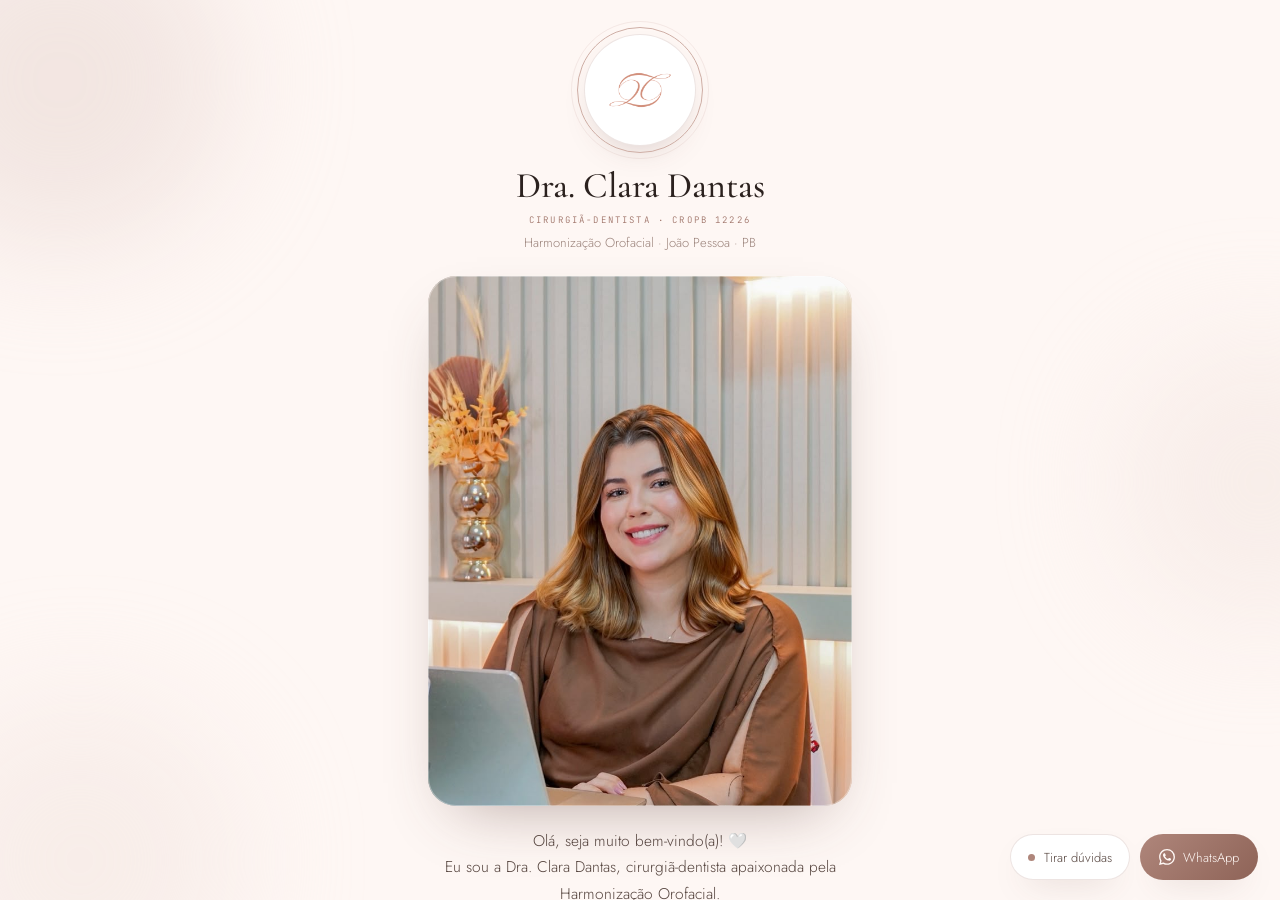
==== index.html @ d13dd270 "primeiro commit" ====
<!DOCTYPE html>
<html lang="pt-BR">
<head>
  <meta charset="UTF-8">
  <meta name="viewport" content="width=device-width, initial-scale=1.0, viewport-fit=cover">
  <title>Dra. Clara Dantas | Harmonização Orofacial</title>
  <meta name="description" content="Dra. Clara Dantas, cirurgiã-dentista especializada em Harmonização Orofacial. Análise facial completa, planejamento exclusivo e resultados naturais.">
  <meta name="theme-color" content="#FEF7F4">

  <meta property="og:type" content="profile">
  <meta property="og:title" content="Dra. Clara Dantas | Harmonização Orofacial">
  <meta property="og:description" content="Análise facial completa, planejamento exclusivo e resultados naturais e atemporais.">
  <meta property="og:image" content="assets/img/clara-hero.jpeg">

  <link rel="icon" href="assets/img/logo-simbolo.png">

  <link rel="preconnect" href="https://fonts.googleapis.com">
  <link rel="preconnect" href="https://fonts.gstatic.com" crossorigin>
  <link href="https://fonts.googleapis.com/css2?family=Cormorant+Garamond:ital,wght@0,300;0,400;0,500;0,600;1,400&family=Jost:wght@300;400;500&family=JetBrains+Mono:wght@400&display=swap" rel="stylesheet">

  <link rel="stylesheet" href="css/main.css">
  <link rel="stylesheet" href="css/home.css">
  <link rel="stylesheet" href="css/pages.css">
  <link rel="stylesheet" href="css/chat.css">
</head>
<body>

<!-- Brumas de fundo -->
<div id="amb"><i></i><i></i><i></i></div>


<!-- ════════════════════════════════════════
     HOME
════════════════════════════════════════ -->
<div class="pg" id="home">
  <div class="home-wrap">

    <!-- Marca -->
    <div class="hdr">
      <div class="avatar-shell">
        <div class="avatar-ring"></div>
        <div class="avatar-inner">
          <img src="assets/img/logo-simbolo.png" alt="Monograma Dra. Clara Dantas" fetchpriority="high">
        </div>
      </div>
      <h1 class="cname">Dra. Clara Dantas</h1>
      <div class="ctag"><span data-txt="profissao"></span> · <span data-txt="cro"></span></div>
      <div class="csub">Harmonização Orofacial · <span data-txt="cidade"></span></div>
    </div>

    <!-- Capa: foto -->
    <div class="hero-photo">
      <img src="assets/img/clara-hero.jpeg" alt="Dra. Clara Dantas, cirurgiã-dentista" fetchpriority="high">
    </div>

    <!-- Capa: texto abaixo da foto -->
    <div class="hero-text">
      <p class="hero-bio">
        Olá, seja muito bem-vindo(a)! 🤍<br>
        Eu sou a Dra. Clara Dantas, cirurgiã-dentista apaixonada pela Harmonização Orofacial.
      </p>
      <div class="badges">
        <span class="tag">Análise facial</span>
        <span class="tag">Naturalidade</span>
        <span class="tag">Planejamento exclusivo</span>
      </div>
    </div>

    <!-- Pilares -->
    <div class="pilares">
      <div class="pil"><div class="pil-v">Análise</div><div class="pil-l">completa antes de tudo</div></div>
      <div class="pil"><div class="pil-v">Natural</div><div class="pil-l">sua identidade preservada</div></div>
      <div class="pil"><div class="pil-v">Exclusivo</div><div class="pil-l">planejamento para você</div></div>
    </div>

    <!-- CTA principal -->
    <a class="cta-btn hero-cta" data-wa="Olá, Dra. Clara! Vim pelo link do perfil e gostaria de agendar uma avaliação de Harmonização Orofacial.">
      <span>
        Agendar avaliação
        <span class="cta-sub">WhatsApp · atendimento com hora marcada</span>
      </span>
      <span class="cta-arr">→</span>
    </a>

    <!-- Links -->
    <div class="links">
      <div class="lcard" onclick="go('page-sobre')">
        <div class="cico mono">I</div>
        <div class="ctxt"><div class="ct">Quem sou</div><div class="cs">Trajetória, formação e forma de trabalhar</div></div>
        <div class="carr">→</div>
      </div>
      <div class="lcard" onclick="go('page-procedimentos')">
        <div class="cico mono">II</div>
        <div class="ctxt"><div class="ct">Procedimentos</div><div class="cs">O que faço e como é o planejamento</div></div>
        <div class="carr">→</div>
      </div>
      <div class="lcard" onclick="go('page-resultados')">
        <div class="cico mono">III</div>
        <div class="ctxt"><div class="ct">Antes &amp; depois</div><div class="cs">Casos reais, publicados com autorização</div></div>
        <div class="carr">→</div>
      </div>
      <a class="lcard" data-href="instagram">
        <div class="cico">
          <svg viewBox="0 0 24 24" xmlns="http://www.w3.org/2000/svg"><path fill="#AF867B" d="M12 2.163c3.204 0 3.584.012 4.85.07 3.252.148 4.771 1.691 4.919 4.919.058 1.265.069 1.645.069 4.849 0 3.205-.012 3.584-.069 4.849-.149 3.225-1.664 4.771-4.919 4.919-1.266.058-1.644.07-4.85.07-3.204 0-3.584-.012-4.849-.07-3.26-.149-4.771-1.699-4.919-4.92-.058-1.265-.07-1.644-.07-4.849 0-3.204.013-3.583.07-4.849.149-3.227 1.664-4.771 4.919-4.919 1.266-.057 1.645-.069 4.849-.069zm0-2.163c-3.259 0-3.667.014-4.947.072-4.358.2-6.78 2.618-6.98 6.98-.059 1.281-.073 1.689-.073 4.948 0 3.259.014 3.668.072 4.948.2 4.358 2.618 6.78 6.98 6.98 1.281.058 1.689.072 4.948.072 3.259 0 3.668-.014 4.948-.072 4.354-.2 6.782-2.618 6.979-6.98.059-1.28.073-1.689.073-4.948 0-3.259-.014-3.667-.072-4.947-.196-4.354-2.617-6.78-6.979-6.98-1.281-.059-1.69-.073-4.949-.073zm0 5.838c-3.403 0-6.162 2.759-6.162 6.162s2.759 6.163 6.162 6.163 6.162-2.759 6.162-6.163c0-3.403-2.759-6.162-6.162-6.162zm0 10.162c-2.209 0-4-1.79-4-4 0-2.209 1.791-4 4-4s4 1.791 4 4c0 2.21-1.791 4-4 4zm6.406-11.845c-.796 0-1.441.645-1.441 1.44s.645 1.44 1.441 1.44c.795 0 1.439-.645 1.439-1.44s-.644-1.44-1.439-1.44z"/></svg>
        </div>
        <div class="ctxt"><div class="ct">Instagram</div><div class="cs" data-txt="instagram"></div></div>
        <div class="carr">→</div>
      </a>
      <div class="lcard" onclick="go('page-local')">
        <div class="cico mono">IV</div>
        <div class="ctxt"><div class="ct">Localização</div><div class="cs">Endereço, horários e como chegar</div></div>
        <div class="carr">→</div>
      </div>
      <div class="lcard" onclick="go('page-chat')">
        <div class="cico mono">V</div>
        <div class="ctxt"><div class="ct">Tire suas dúvidas</div><div class="cs">Assistente online · resposta imediata</div></div>
        <div class="carr">→</div>
      </div>
      <a class="lcard" data-href="email">
        <div class="cico mono">VI</div>
        <div class="ctxt"><div class="ct">E-mail</div><div class="cs" data-txt="email"></div></div>
        <div class="carr">→</div>
      </a>
    </div>

    <!-- Procedimentos -->
    <div class="dv"><div class="dl"></div><div class="dt">O que te trouxe aqui</div><div class="dl"></div></div>
    <div class="proc-chips" id="proc-chips"></div>

    <!-- Destaques -->
    <div class="dv"><div class="dl"></div><div class="dt">No consultório</div><div class="dl"></div></div>
    <div class="motiv-wrap">
      <div class="motiv-scroll">
        <div class="mcard" onclick="go('page-sobre')">
          <div class="mcard-media">
            <img src="assets/img/clara-espelho.jpeg" alt="Dra. Clara Dantas em atendimento" loading="lazy">
            <div class="mcard-overlay">
              <div class="mq-text">"A excelência está nos detalhes."</div>
              <div class="mq-tag">Quem sou</div>
            </div>
          </div>
          <div class="mcard-foot"><div class="mcard-label">Conheça a Dra. Clara</div><div class="mcard-brand">CD</div></div>
        </div>
        <div class="mcard" onclick="go('page-procedimentos')">
          <div class="mcard-media">
            <img src="assets/img/clara-atendimento.jpeg" alt="Consulta de análise facial" loading="lazy">
            <div class="mcard-overlay">
              <div class="mq-text">"Cada rosto pede um plano diferente."</div>
              <div class="mq-tag">Análise facial</div>
            </div>
          </div>
          <div class="mcard-foot"><div class="mcard-label">Procedimentos</div><div class="mcard-brand">CD</div></div>
        </div>
        <div class="mcard" onclick="go('page-resultados')">
          <div class="mcard-media">
            <img src="assets/img/caso-02.jpeg" alt="Antes e depois de preenchimento labial" loading="lazy">
            <div class="mcard-overlay">
              <div class="mq-text">"Resultados que preservam a sua identidade."</div>
              <div class="mq-tag">Antes &amp; depois</div>
            </div>
          </div>
          <div class="mcard-foot"><div class="mcard-label">Casos reais</div><div class="mcard-brand">CD</div></div>
        </div>
        <div class="mcard" onclick="go('page-chat')">
          <div class="mcard-media">
            <img src="assets/img/clara-sobre.jpeg" alt="Dra. Clara Dantas no consultório" loading="lazy">
            <div class="mcard-overlay">
              <div class="mq-text">"Ficou com dúvida? Pergunte agora."</div>
              <div class="mq-tag">Assistente online</div>
            </div>
          </div>
          <div class="mcard-foot"><div class="mcard-label">Tire suas dúvidas</div><div class="mcard-brand">CD</div></div>
        </div>
      </div>
    </div>

    <!-- Seletor de interesse -->
    <div class="dv"><div class="dl"></div><div class="dt">O que mais te incomoda hoje?</div><div class="dl"></div></div>
    <div>
      <div class="symp-grid">
        <button class="sc" onclick="sym(this,'labios')">💋 Lábios</button>
        <button class="sc" onclick="sym(this,'rugas')">✨ Linhas de expressão</button>
        <button class="sc" onclick="sym(this,'contorno')">💎 Contorno e papada</button>
        <button class="sc" onclick="sym(this,'pele')">🌸 Qualidade de pele</button>
        <button class="sc" onclick="sym(this,'olheiras')">👁️ Olheiras</button>
        <button class="sc" onclick="sym(this,'nariz')">👃 Perfil do nariz</button>
        <button class="sc" onclick="sym(this,'primeira')">🤍 Nunca fiz nada</button>
        <button class="sc" onclick="sym(this,'manutencao')">🔄 Quero manutenção</button>
      </div>
      <div class="sr" id="sr"></div>
    </div>

    <!-- Depoimentos -->
    <div class="dv"><div class="dl"></div><div class="dt">O que dizem as pacientes</div><div class="dl"></div></div>
    <div class="test-wrap"><div class="test-track" id="tt"></div></div>

    <!-- Rodapé -->
    <div class="foot">
      <img class="foot-logo" src="assets/img/logo-horizontal.png" alt="Dra. Clara Dantas · Harmonização Orofacial" loading="lazy">
      <div class="ft">
        <span data-txt="cidade"></span> · Atendimento com hora marcada<br>
        <a data-wa="Olá, Dra. Clara! Vim pelo link do perfil.">WhatsApp</a>
        &nbsp;·&nbsp;
        <a data-href="instagram" data-txt="instagram"></a>
      </div>
      <div class="fb">Dra. Clara Dantas · <span data-txt="cro"></span></div>
      <div class="fb-autor">Feito por Leonardo Feitosa</div>
    </div>

  </div>
</div>

<!-- Botões flutuantes -->
<div class="fabs" id="home-fabs">
  <button class="fab-ai" onclick="go('page-chat')"><i></i>Tirar dúvidas</button>
  <a class="fab-wa" data-wa="Olá, Dra. Clara! Vim pelo link do perfil e gostaria de agendar minha avaliação.">
    <svg viewBox="0 0 24 24" xmlns="http://www.w3.org/2000/svg"><path d="M17.472 14.382c-.297-.149-1.758-.867-2.03-.967-.273-.099-.471-.148-.67.15-.197.297-.767.966-.94 1.164-.173.199-.347.223-.644.075-.297-.15-1.255-.463-2.39-1.475-.883-.788-1.48-1.761-1.653-2.059-.173-.297-.018-.458.13-.606.134-.133.298-.347.446-.52.149-.174.198-.298.298-.497.099-.198.05-.371-.025-.52-.075-.149-.669-1.612-.916-2.207-.242-.579-.487-.5-.669-.51-.173-.008-.371-.01-.57-.01-.198 0-.52.074-.792.372-.272.297-1.04 1.016-1.04 2.479 0 1.462 1.065 2.875 1.213 3.074.149.198 2.096 3.2 5.077 4.487.709.306 1.262.489 1.694.625.712.227 1.36.195 1.871.118.571-.085 1.758-.719 2.006-1.413.248-.694.248-1.289.173-1.413-.074-.124-.272-.198-.57-.347m-5.421 7.403h-.004a9.87 9.87 0 01-5.031-1.378l-.361-.214-3.741.982.998-3.648-.235-.374a9.86 9.86 0 01-1.51-5.26c.001-5.45 4.436-9.884 9.888-9.884 2.64 0 5.122 1.03 6.988 2.898a9.825 9.825 0 012.893 6.994c-.003 5.45-4.437 9.884-9.885 9.884m8.413-18.297A11.815 11.815 0 0012.05 0C5.495 0 .16 5.335.157 11.892c0 2.096.547 4.142 1.588 5.945L.057 24l6.305-1.654a11.882 11.882 0 005.683 1.448h.005c6.554 0 11.89-5.335 11.893-11.893a11.821 11.821 0 00-3.48-8.413z"/></svg>
    WhatsApp
  </a>
</div>


<!-- ════════════════════════════════════════
     QUEM SOU
════════════════════════════════════════ -->
<div class="pg subpg" id="page-sobre">
  <div class="sp-head">
    <button class="back-btn" onclick="back()">←</button>
    <div class="sp-title">Quem sou</div>
  </div>
  <div class="sp-body">

    <div class="sobre-foto">
      <img src="assets/img/clara-sobre.jpeg" alt="Dra. Clara Dantas" loading="lazy">
    </div>

    <div class="eyebrow"><span data-txt="profissao"></span> · <span data-txt="cro"></span></div>
    <h2 class="sobre-lead">Olá, seja muito bem-vindo(a)! 🤍</h2>

    <p class="sobre-txt">
      Eu sou a Dra. Clara Dantas, <strong>cirurgiã-dentista apaixonada pela Harmonização Orofacial</strong>.
    </p>
    <p class="sobre-txt">
      Minha trajetória é construída com muito <strong>estudo, dedicação e atualização constante</strong>.
      Cada curso e paciente que passou por mim reforçou a certeza de que a excelência está nos detalhes.
      Por isso, busco oferecer tratamentos modernos, seguros e personalizados, respeitando a
      individualidade e a beleza natural de cada rosto.
    </p>

    <div class="sobre-quote">
      <p>Antes de qualquer tratamento, realizo uma análise completa para entender seus objetivos,
      suas características e criar um planejamento exclusivo para você.</p>
    </div>

    <p class="sobre-txt">
      Meu propósito é valorizar o que você já tem de mais bonito, <strong>preservando sua identidade</strong>
      e alcançando resultados naturais e atemporais.
    </p>
    <p class="sobre-txt">
      Será um prazer fazer parte da sua jornada de autoestima e autocuidado.
    </p>

    <div class="exp-badges">
      <span class="tag">Formação continuada</span>
      <span class="tag">Análise facial individualizada</span>
      <span class="tag">Resultados naturais</span>
      <span class="tag">Atendimento humanizado</span>
    </div>

    <div class="sobre-block">
      <div class="sobre-label">Como eu trabalho</div>
      <div class="sobre-txt">
        Todo atendimento começa pela <strong>análise facial completa</strong>: escuto o que te incomoda,
        avalio proporções, anatomia e qualidade de pele, e só então monto o planejamento.
        Você entende cada etapa antes de decidir — e se algo não for indicado para o seu caso,
        eu vou te dizer isso com clareza.
      </div>
    </div>

    <a class="cta-btn" data-wa="Olá, Dra. Clara! Li seu perfil e gostaria de agendar uma análise facial.">
      <span>Quero uma análise facial</span>
      <span class="cta-arr">→</span>
    </a>
  </div>
</div>


<!-- ════════════════════════════════════════
     PROCEDIMENTOS
════════════════════════════════════════ -->
<div class="pg subpg" id="page-procedimentos">
  <div class="sp-head">
    <button class="back-btn" onclick="back()">←</button>
    <div class="sp-title">Procedimentos</div>
  </div>
  <div class="sp-body">

    <p class="cat-desc">
      Cada plano é definido <strong>depois da análise facial</strong>. Os valores são passados
      individualmente no WhatsApp, de acordo com o seu planejamento.
    </p>

    <div class="cat-tabs">
      <button class="ctab on" onclick="ctab(this,'proc-expressao')">✨ Toxina botulínica</button>
      <button class="ctab" onclick="ctab(this,'proc-volume')">💎 Contorno &amp; volume</button>
      <button class="ctab" onclick="ctab(this,'proc-pele')">🌸 Qualidade de pele</button>
    </div>

    <!-- Preenchidos por data/procedimentos.js -->
    <div class="cat-pane on" id="proc-expressao"></div>
    <div class="cat-pane" id="proc-volume"></div>
    <div class="cat-pane" id="proc-pele"></div>

    <div class="info-note">
      Nenhum procedimento é realizado sem avaliação prévia. Os resultados variam de pessoa
      para pessoa e dependem da anatomia, do organismo e dos cuidados no pós.
    </div>

    <a class="cta-btn" data-wa="Olá, Dra. Clara! Vi os procedimentos no seu perfil e gostaria de agendar uma avaliação.">
      <span>Agendar minha avaliação</span>
      <span class="cta-arr">→</span>
    </a>
  </div>
</div>


<!-- ════════════════════════════════════════
     ANTES & DEPOIS
════════════════════════════════════════ -->
<div class="pg subpg" id="page-resultados">
  <div class="sp-head">
    <button class="back-btn" onclick="back()">←</button>
    <div class="sp-title">Antes &amp; depois</div>
  </div>
  <div class="sp-body">

    <p class="cat-desc">Casos reais, publicados com <strong>autorização das pacientes</strong>.</p>

    <div class="caso">
      <div class="caso-meta">
        <div class="caso-proc">Contorno mandibular</div>
        <div class="caso-num">Caso 01</div>
      </div>
      <div class="caso-media">
        <img src="assets/img/caso-01.jpeg" alt="Antes e depois de contorno mandibular" loading="lazy">
      </div>
      <div class="caso-obs">Definição do ângulo da mandíbula e do terço inferior da face, preservando os traços da paciente.</div>
    </div>

    <div class="caso">
      <div class="caso-meta">
        <div class="caso-proc">Preenchimento labial</div>
        <div class="caso-num">Caso 02</div>
      </div>
      <div class="caso-media">
        <img src="assets/img/caso-02.jpeg" alt="Antes e depois de preenchimento labial" loading="lazy">
      </div>
      <div class="caso-obs">Contorno, hidratação e volume proporcional — lábios valorizados sem perder a naturalidade.</div>
    </div>

    <div class="aviso">
      Resultados variam de pessoa para pessoa.<br>
      Imagens publicadas mediante autorização expressa das pacientes.
    </div>

    <a class="cta-btn" data-wa="Olá, Dra. Clara! Vi os casos de antes e depois e gostaria de agendar uma avaliação.">
      <span>Quero avaliar o meu caso</span>
      <span class="cta-arr">→</span>
    </a>
  </div>
</div>


<!-- ════════════════════════════════════════
     LOCALIZAÇÃO
════════════════════════════════════════ -->
<div class="pg subpg" id="page-local">
  <div class="sp-head">
    <button class="back-btn" onclick="back()">←</button>
    <div class="sp-title">Localização</div>
  </div>
  <div class="sp-body">

    <div class="map-box" id="map-box"></div>

    <div class="local-row">
      <div class="eyebrow">Consultório</div>
      <div class="local-val">
        <span data-txt="endereco.linha1"></span><br>
        <span data-txt="endereco.linha2"></span>
      </div>
    </div>

    <div class="local-row">
      <div class="eyebrow">Horários</div>
      <div class="local-val" id="horarios"></div>
    </div>

    <a class="cta-ghost" id="btn-rota" target="_blank" rel="noopener">Abrir no Google Maps</a>

    <a class="cta-btn" data-wa="Olá, Dra. Clara! Gostaria de confirmar um horário para a minha avaliação.">
      <span>Confirmar horário no WhatsApp</span>
      <span class="cta-arr">→</span>
    </a>
  </div>
</div>


<!-- ════════════════════════════════════════
     CHAT — Evo
════════════════════════════════════════ -->
<div class="pg subpg" id="page-chat">
  <div class="sp-head">
    <button class="back-btn" onclick="back()">←</button>
    <div class="sp-title"><span class="ai-dot"></span>Evo</div>
  </div>
  <div class="handoff-bar">
    <div class="handoff-txt">Prefere falar direto com a Dra. Clara?</div>
    <a class="handoff-btn" data-wa="Olá, Dra. Clara! Vim pelo link do perfil e tenho uma dúvida.">💬 WhatsApp</a>
  </div>
  <div class="chat-area" id="chat-area"></div>
  <div class="chat-bottom">
    <a class="cta-btn" data-wa="Olá, Dra. Clara! Gostaria de agendar minha avaliação de Harmonização Orofacial.">
      <span>Falar direto com a Dra. Clara</span>
      <span class="cta-arr">→</span>
    </a>
  </div>
</div>


<!-- ════════════════════════════════════════
     SCRIPTS — ordem de dependência
════════════════════════════════════════ -->
<script src="data/site.js"></script>
<script src="data/procedimentos.js"></script>
<script src="data/testimonials.js"></script>
<script src="chatbot/config.js"></script>
<script src="chatbot/flows.js"></script>
<script src="chatbot/engine.js"></script>
<script src="js/app.js"></script>

</body>
</html>
---- css/main.css ----
/* ═══════════════════════════════════════════
   DESIGN SYSTEM — Dra. Clara Dantas
   Tokens, reset, sistema de páginas e
   componentes compartilhados.
═══════════════════════════════════════════ */

:root {
  /* Paleta oficial (rosé / nude) */
  --rose-900:#5F3F37;
  --rose-800:#744E44;
  --rose-700:#8E6357;
  --rose-600:#9E7368;
  --rose-500:#AF867B;   /* primária */
  --rose-400:#C09B91;
  --rose-300:#CEAEA5;
  --rose-200:#E8D5D0;
  --rose-100:#F3E4DF;
  --rose-050:#FEF7F4;   /* fundo */

  /* Tipografia / superfícies */
  --ink:#2B211E;
  --ink-2:#55443E;
  --dim:#9B837B;
  --card:#FFFFFF;
  --card-2:#FDF3EF;
  --line:rgba(175,134,123,.22);
  --line-soft:rgba(175,134,123,.13);

  --shadow-sm:0 2px 10px -4px rgba(94,63,55,.18);
  --shadow-md:0 14px 34px -18px rgba(94,63,55,.34);
  --shadow-lg:0 26px 60px -28px rgba(94,63,55,.45);

  --r-sm:12px; --r-md:16px; --r-lg:22px; --r-xl:28px;
  --safe-t:env(safe-area-inset-top,0px);
  --safe-b:env(safe-area-inset-bottom,0px);

  --ff-display:'Cormorant Garamond',Georgia,serif;
  --ff-sans:'Jost',system-ui,-apple-system,sans-serif;
  --ff-mono:'JetBrains Mono',ui-monospace,monospace;
}

*{margin:0;padding:0;box-sizing:border-box;-webkit-tap-highlight-color:transparent}
html,body{height:100%;overflow:hidden;background:var(--rose-050)}
body{
  font-family:var(--ff-sans);font-weight:300;color:var(--ink);
  overscroll-behavior:none;-webkit-font-smoothing:antialiased;
}
img{display:block;max-width:100%}
button{font:inherit;color:inherit;background:none;border:none;cursor:pointer}
a{color:var(--rose-700);text-decoration:none}
::selection{background:var(--rose-200);color:var(--rose-900)}

/* ── Ambiente: brumas suaves no fundo (substitui o canvas) ── */
#amb{position:fixed;inset:0;z-index:0;pointer-events:none;overflow:hidden}
#amb i{position:absolute;display:block;border-radius:50%;filter:blur(60px);opacity:.5}
#amb i:nth-child(1){width:340px;height:340px;top:-90px;left:-110px;background:var(--rose-200);animation:drift 22s ease-in-out infinite}
#amb i:nth-child(2){width:280px;height:280px;top:38%;right:-120px;background:var(--rose-100);animation:drift 28s ease-in-out infinite reverse}
#amb i:nth-child(3){width:320px;height:320px;bottom:-120px;left:-80px;background:var(--rose-100);animation:drift 26s ease-in-out infinite}

/* ══════════════════════════════
   SISTEMA DE PÁGINAS (SPA)
══════════════════════════════ */
.pg{
  position:fixed;inset:0;z-index:10;overflow-y:auto;overflow-x:hidden;
  -webkit-overflow-scrolling:touch;overscroll-behavior-y:contain;
  background:var(--rose-050);
  transition:transform .4s cubic-bezier(.4,0,.2,1),opacity .4s;will-change:transform;
}
#home{z-index:5;transform:none;background:transparent}
#home.behind{transform:scale(.94) translateX(-4%);opacity:.4;pointer-events:none}
.subpg{transform:translateX(100%);z-index:20}
.subpg.active{transform:translateX(0)}

/* ══════════════════════════════
   COMPONENTES COMPARTILHADOS
══════════════════════════════ */

/* Rótulo micro (eyebrow) */
.eyebrow{
  font-family:var(--ff-mono);font-size:9px;font-weight:400;
  letter-spacing:.26em;text-transform:uppercase;color:var(--rose-600);
}

/* Divisor com título central */
.dv{display:flex;align-items:center;gap:12px;padding:34px 0 16px}
.dl{height:1px;flex:1;background:var(--line)}
.dt{
  font-family:var(--ff-mono);font-size:9px;letter-spacing:.26em;
  text-transform:uppercase;color:var(--rose-600);white-space:nowrap;
}

/* Selos / tags */
.tag{
  border:1px solid var(--line);border-radius:999px;padding:7px 14px;
  font-size:11.5px;letter-spacing:.06em;color:var(--rose-800);background:rgba(255,255,255,.55);
}

/* Botão principal */
.cta-btn{
  display:flex;align-items:center;justify-content:space-between;gap:14px;
  width:100%;padding:17px 22px;border-radius:var(--r-lg);
  background:linear-gradient(135deg,var(--rose-500),var(--rose-700));
  color:#FFF8F5;font-size:15.5px;font-weight:400;letter-spacing:.01em;
  box-shadow:var(--shadow-md);transition:transform .2s,box-shadow .2s;
}
.cta-btn:active{transform:scale(.985)}
.cta-btn .cta-sub{display:block;font-size:12px;color:rgba(255,244,240,.72);margin-top:3px}
.cta-btn .cta-arr{font-size:17px;color:#FFF1EC;flex-shrink:0}

/* Botão secundário */
.cta-ghost{
  display:flex;align-items:center;justify-content:center;
  width:100%;padding:15px 22px;border-radius:var(--r-lg);
  border:1px solid var(--rose-300);color:var(--rose-800);
  font-size:14.5px;background:rgba(255,255,255,.6);transition:border-color .2s,background .2s;
}
.cta-ghost:active{background:var(--rose-100)}

/* Ripple */
.ripple{position:absolute;border-radius:50%;background:rgba(175,134,123,.20);transform:scale(0);animation:rip .5s ease-out;pointer-events:none}

/* ── Animações ── */
@keyframes fadeU{from{opacity:0;transform:translateY(14px)}to{opacity:1;transform:none}}
@keyframes fadeD{from{opacity:0;transform:translateY(-14px)}to{opacity:1;transform:none}}
@keyframes rip{to{transform:scale(4);opacity:0}}
@keyframes slide{from{transform:translateX(0)}to{transform:translateX(-50%)}}
@keyframes drift{0%,100%{transform:translate(0,0)}50%{transform:translate(24px,-30px)}}
@keyframes td{0%,60%,100%{transform:translateY(0);opacity:.3}30%{transform:translateY(-5px);opacity:1}}
@keyframes bk{0%,100%{opacity:1}50%{opacity:.3}}

@media (prefers-reduced-motion:reduce){
  *{animation-duration:.01ms!important;animation-iteration-count:1!important;transition-duration:.01ms!important}
}
---- css/home.css ----
/* ═══════════════════════════════════════════
   HOME — capa, links, seções e rodapé
═══════════════════════════════════════════ */

.home-wrap{
  position:relative;z-index:2;
  width:100%;max-width:468px;margin:0 auto;
  padding:calc(var(--safe-t) + 8px) 22px calc(var(--safe-b) + 128px);
}

/* ── Marca: monograma redondo + nome ── */
.hdr{
  display:flex;flex-direction:column;align-items:center;text-align:center;
  gap:5px;padding:26px 0 24px;animation:fadeD .6s ease both;
}
.avatar-shell{position:relative;width:112px;height:112px;margin-bottom:16px}
.avatar-ring{
  position:absolute;inset:-7px;border-radius:50%;
  border:1px solid var(--rose-300);
}
.avatar-ring::before{
  content:'';position:absolute;inset:-7px;border-radius:50%;
  border:1px solid var(--line-soft);
}
.avatar-inner{
  width:100%;height:100%;border-radius:50%;overflow:hidden;
  background:#fff;border:1px solid var(--line);
  display:flex;align-items:center;justify-content:center;
  box-shadow:var(--shadow-md);
}
.avatar-inner img{width:68%;height:auto;object-fit:contain}
.cname{font-family:var(--ff-display);font-size:36px;line-height:1.05;font-weight:500;color:var(--ink)}
.ctag{
  font-family:var(--ff-mono);font-size:9px;letter-spacing:.24em;
  text-transform:uppercase;color:var(--rose-600);margin-top:4px;
}
.csub{font-size:13px;color:var(--dim);margin-top:2px}

/* ── Capa: foto ── */
.hero-photo{
  position:relative;border-radius:var(--r-xl);overflow:hidden;
  background:var(--rose-200);aspect-ratio:4/5;
  box-shadow:var(--shadow-lg);animation:fadeU .7s ease both;
}
.hero-photo img{width:100%;height:100%;object-fit:cover;object-position:50% 18%}
.hero-photo::after{
  content:'';position:absolute;inset:0;pointer-events:none;border-radius:var(--r-xl);
  box-shadow:inset 0 0 0 1px rgba(255,255,255,.35);
}

/* ── Capa: texto abaixo da foto ── */
.hero-text{padding:22px 2px 0;display:flex;flex-direction:column;gap:14px;align-items:center;text-align:center;animation:fadeU .7s .1s ease both}
.hero-bio{font-size:15.5px;line-height:1.72;color:var(--ink-2);text-wrap:pretty}
.badges{display:flex;flex-wrap:wrap;gap:7px;padding-top:2px;justify-content:center}

/* ── Pilares ── */
.pilares{
  display:grid;grid-template-columns:repeat(3,1fr);gap:1px;
  margin-top:22px;background:var(--line-soft);
  border:1px solid var(--line-soft);border-radius:var(--r-md);overflow:hidden;
}
.pil{background:rgba(255,255,255,.72);padding:15px 8px;text-align:center}
.pil-v{font-family:var(--ff-display);font-size:22px;font-weight:500;color:var(--rose-700);line-height:1.15}
.pil-l{font-family:var(--ff-mono);font-size:8px;letter-spacing:.16em;text-transform:uppercase;color:var(--dim);margin-top:6px}

/* ── CTA principal ── */
.hero-cta{margin-top:22px}

/* ── Cards de link ── */
.links{margin-top:11px;display:flex;flex-direction:column;gap:9px}
.lcard{
  position:relative;overflow:hidden;cursor:pointer;
  display:flex;align-items:center;gap:14px;
  background:rgba(255,255,255,.84);border:1px solid var(--line);
  border-radius:var(--r-md);padding:14px 16px;
  transition:border-color .2s,background .2s,transform .15s;
}
.lcard:active{transform:scale(.99)}
@media(hover:hover){.lcard:hover{border-color:var(--rose-400);background:#fff}}
.cico{
  width:42px;height:42px;flex-shrink:0;border-radius:12px;overflow:hidden;
  display:flex;align-items:center;justify-content:center;font-size:17px;
  background:var(--rose-100);border:1px solid var(--line-soft);
}
.cico svg{width:21px;height:21px}
.cico img{width:100%;height:100%;object-fit:cover}
.cico.mono{font-family:var(--ff-display);font-size:18px;font-weight:600;color:var(--rose-700)}
.ctxt{flex:1;min-width:0}
.ct{font-size:15px;font-weight:400;color:var(--ink)}
.cs{font-size:12px;color:var(--dim);margin-top:2px;white-space:nowrap;overflow:hidden;text-overflow:ellipsis}
.carr{font-size:14px;color:var(--rose-400);flex-shrink:0}

/* ── Chips de procedimento ── */
.proc-chips{display:flex;flex-wrap:wrap;gap:8px;justify-content:center}
.pchip{
  border:1px solid var(--line);background:rgba(255,255,255,.7);
  border-radius:999px;padding:9px 15px;font-size:12.5px;color:var(--ink-2);
  transition:border-color .2s,color .2s;
}
@media(hover:hover){.pchip:hover{border-color:var(--rose-500);color:var(--rose-800)}}

/* ── Carrossel de destaques ── */
.motiv-wrap{margin:0 -22px;overflow:hidden}
.motiv-scroll{
  display:flex;gap:12px;overflow-x:auto;padding:4px 22px 14px;
  scroll-snap-type:x mandatory;scrollbar-width:none;
}
.motiv-scroll::-webkit-scrollbar{display:none}
.mcard{
  scroll-snap-align:start;flex:0 0 208px;cursor:pointer;
  border-radius:var(--r-lg);overflow:hidden;background:var(--card);
  border:1px solid var(--line);box-shadow:var(--shadow-sm);
}
.mcard-media{position:relative;aspect-ratio:3/4;background:var(--rose-200)}
.mcard-media img{width:100%;height:100%;object-fit:cover}
.mcard-overlay{
  position:absolute;inset:auto 0 0 0;padding:22px 14px 14px;
  background:linear-gradient(to top,rgba(48,32,28,.86),rgba(48,32,28,0));
}
.mq-text{font-family:var(--ff-display);font-size:17px;line-height:1.32;color:#FFF6F3;font-style:italic}
.mq-tag{font-family:var(--ff-mono);font-size:8.5px;letter-spacing:.2em;text-transform:uppercase;color:var(--rose-200);margin-top:7px}
.mcard-foot{display:flex;align-items:center;justify-content:space-between;padding:11px 14px}
.mcard-label{font-size:12px;color:var(--ink-2)}
.mcard-brand{font-family:var(--ff-mono);font-size:8px;letter-spacing:.16em;text-transform:uppercase;color:var(--rose-400)}

/* ── Seletor "o que te incomoda" ── */
.symp-grid{display:grid;grid-template-columns:1fr 1fr;gap:8px}
.sc{
  border:1px solid var(--line);background:rgba(255,255,255,.7);
  border-radius:var(--r-sm);padding:12px 11px;font-size:12.5px;color:var(--ink-2);
  text-align:left;line-height:1.35;transition:all .2s;
}
.sc.on{border-color:var(--rose-500);background:#fff;color:var(--rose-800);box-shadow:var(--shadow-sm)}
.sr{
  max-height:0;opacity:0;overflow:hidden;
  transition:max-height .4s ease,opacity .3s ease,margin .3s;
  font-size:14px;line-height:1.72;color:var(--ink-2);
}
.sr.show{max-height:560px;opacity:1;margin-top:12px;padding:17px 18px;background:#fff;border:1px solid var(--line);border-radius:var(--r-md)}
.sr strong{color:var(--rose-800);font-weight:500}
.sr .sr-ttl{font-family:var(--ff-display);font-size:21px;font-weight:500;color:var(--ink);margin-bottom:8px}
.sr a{display:inline-block;margin-top:12px;font-size:13.5px;color:var(--rose-700);border-bottom:1px solid var(--rose-300);padding-bottom:2px}

/* ── Depoimentos (marquee) ── */
.test-wrap{margin:0 -22px;overflow:hidden;-webkit-mask-image:linear-gradient(90deg,transparent,#000 6%,#000 94%,transparent);mask-image:linear-gradient(90deg,transparent,#000 6%,#000 94%,transparent)}
.test-track{display:flex;gap:12px;padding:4px 22px;width:max-content;animation:slide 52s linear infinite}
.test-wrap:hover .test-track{animation-play-state:paused}
.tc{
  flex:0 0 246px;background:var(--card);border:1px solid var(--line);
  border-radius:var(--r-lg);padding:18px;display:flex;flex-direction:column;gap:9px;
}
.tc-stars{color:var(--rose-500);font-size:11px;letter-spacing:.22em}
.tc-txt{font-family:var(--ff-display);font-size:17px;line-height:1.48;color:var(--ink);font-style:italic}
.tc-author{font-family:var(--ff-mono);font-size:8.5px;letter-spacing:.18em;text-transform:uppercase;color:var(--dim)}

/* ── Rodapé ── */
.foot{padding:40px 0 0;display:flex;flex-direction:column;align-items:center;gap:14px;text-align:center}
.foot-logo{width:200px;max-width:60%;height:auto;opacity:.85}
.ft{font-size:12.5px;line-height:1.9;color:var(--dim)}
.ft a{color:var(--rose-700)}
.fb{font-family:var(--ff-mono);font-size:8px;letter-spacing:.24em;text-transform:uppercase;color:var(--rose-300);margin-top:6px}
.fb-autor{font-family:var(--ff-mono);font-size:8px;letter-spacing:.2em;text-transform:uppercase;color:var(--rose-300);opacity:.75}

/* ── FABs ── */
/* Ancorados na borda direita da tela, não na coluna de conteúdo */
.fabs{
  position:fixed;right:0;bottom:calc(var(--safe-b) + 20px);z-index:30;
  display:flex;align-items:center;gap:10px;
  padding-right:22px;pointer-events:none;transition:opacity .3s;
}
.fab-ai{
  pointer-events:auto;display:flex;align-items:center;gap:9px;
  height:46px;padding:0 17px;border-radius:999px;
  background:#fff;border:1px solid var(--line);box-shadow:var(--shadow-md);
  font-size:13px;color:var(--ink-2);
}
.fab-ai i{width:7px;height:7px;border-radius:50%;background:var(--rose-500);animation:bk 2.4s ease-in-out infinite}
.fab-wa{
  pointer-events:auto;display:flex;align-items:center;gap:8px;
  height:46px;padding:0 19px;border-radius:999px;
  background:linear-gradient(135deg,var(--rose-500),var(--rose-700));
  box-shadow:var(--shadow-md);font-size:13px;color:#FFF8F5;
}
.fab-wa svg{width:16px;height:16px;fill:currentColor}
---- css/pages.css ----
/* ═══════════════════════════════════════════
   SUBPÁGINAS — quem sou, procedimentos,
   resultados e localização
═══════════════════════════════════════════ */

/* ── Cabeçalho fixo ── */
.sp-head{
  position:sticky;top:0;z-index:15;
  display:flex;align-items:center;gap:14px;
  padding:calc(var(--safe-t) + 13px) 22px 13px;
  background:rgba(254,247,244,.9);backdrop-filter:blur(14px);
  border-bottom:1px solid var(--line-soft);
}
.back-btn{
  width:34px;height:34px;flex-shrink:0;border-radius:50%;
  border:1px solid var(--line);color:var(--rose-800);font-size:15px;
  display:flex;align-items:center;justify-content:center;transition:border-color .2s;
}
.back-btn:active{border-color:var(--rose-500)}
.sp-title{font-family:var(--ff-display);font-size:21px;font-weight:500;color:var(--ink);flex:1}

.sp-body{
  max-width:468px;margin:0 auto;
  padding:24px 22px calc(var(--safe-b) + 48px);
  display:flex;flex-direction:column;gap:20px;
  animation:fadeU .4s ease both;
}

/* ══════════════════════════════
   QUEM SOU
══════════════════════════════ */
.sobre-foto{border-radius:var(--r-xl);overflow:hidden;aspect-ratio:3/4;background:var(--rose-200);box-shadow:var(--shadow-md)}
.sobre-foto img{width:100%;height:100%;object-fit:cover;object-position:50% 22%}

.sobre-lead{font-family:var(--ff-display);font-size:31px;line-height:1.14;font-weight:500;color:var(--ink)}
.sobre-txt{font-size:15.5px;line-height:1.8;color:var(--ink-2);text-wrap:pretty}
.sobre-txt strong{color:var(--rose-800);font-weight:500}

.sobre-quote{border-left:2px solid var(--rose-400);padding:4px 0 4px 18px}
.sobre-quote p{font-family:var(--ff-display);font-size:20px;line-height:1.55;color:var(--rose-900);font-style:italic}

.sobre-block{
  background:#fff;border:1px solid var(--line);border-radius:var(--r-lg);
  padding:18px 19px;display:flex;flex-direction:column;gap:9px;
}
.sobre-label{font-family:var(--ff-mono);font-size:9px;letter-spacing:.24em;text-transform:uppercase;color:var(--rose-600)}

.exp-badges{display:flex;flex-wrap:wrap;gap:7px}

/* ══════════════════════════════
   PROCEDIMENTOS
══════════════════════════════ */
.cat-tabs{display:flex;gap:7px;overflow-x:auto;scrollbar-width:none;padding-bottom:2px}
.cat-tabs::-webkit-scrollbar{display:none}
.ctab{
  flex-shrink:0;border:1px solid var(--line);background:rgba(255,255,255,.7);
  border-radius:999px;padding:9px 16px;font-size:12.5px;color:var(--ink-2);transition:all .2s;
}
.ctab.on{background:var(--rose-500);border-color:var(--rose-500);color:#FFF8F5}

.cat-pane{display:none;flex-direction:column;gap:14px}
.cat-pane.on{display:flex;animation:fadeU .3s ease both}
.cat-desc{font-size:14.5px;line-height:1.75;color:var(--ink-2)}

.proc-card{
  display:flex;align-items:center;gap:14px;cursor:pointer;
  background:#fff;border:1px solid var(--line);border-radius:var(--r-md);
  padding:16px 17px;transition:border-color .2s,transform .15s;
}
.proc-card:active{transform:scale(.99)}
@media(hover:hover){.proc-card:hover{border-color:var(--rose-400)}}
.proc-name{font-family:var(--ff-display);font-size:20px;font-weight:500;color:var(--ink);line-height:1.2}
.proc-desc{font-size:12.5px;line-height:1.55;color:var(--dim);margin-top:5px}
.proc-arr{font-size:14px;color:var(--rose-400);flex-shrink:0}

.info-note{
  border:1px dashed var(--rose-300);border-radius:var(--r-md);padding:15px 16px;
  font-size:13px;line-height:1.7;color:var(--ink-2);background:rgba(255,255,255,.5);
}

/* ══════════════════════════════
   ANTES & DEPOIS
══════════════════════════════ */
.caso{display:flex;flex-direction:column;gap:9px}
.caso-media{border-radius:var(--r-lg);overflow:hidden;border:1px solid var(--line);background:#1a1a1a}
.caso-media img{width:100%;height:auto}
.caso-meta{display:flex;align-items:baseline;justify-content:space-between;gap:10px}
.caso-proc{font-family:var(--ff-display);font-size:18px;font-weight:500;color:var(--ink)}
.caso-num{font-family:var(--ff-mono);font-size:9px;letter-spacing:.22em;text-transform:uppercase;color:var(--rose-400)}
.caso-obs{font-size:12.5px;line-height:1.6;color:var(--dim)}

.aviso{
  font-family:var(--ff-mono);font-size:9.5px;line-height:1.85;letter-spacing:.03em;
  color:var(--dim);text-align:center;padding-top:4px;
}

/* ══════════════════════════════
   LOCALIZAÇÃO
══════════════════════════════ */
.map-box{
  border-radius:var(--r-lg);overflow:hidden;border:1px solid var(--line);
  height:200px;background:var(--rose-100);
  display:flex;align-items:center;justify-content:center;
}
.map-box iframe{width:100%;height:100%;border:0}
.local-row{display:flex;flex-direction:column;gap:6px;border-top:1px solid var(--line-soft);padding-top:16px}
.local-row:first-of-type{border-top:none;padding-top:0}
.local-val{font-size:14.5px;line-height:1.8;color:var(--ink-2)}
---- css/chat.css ----
/* ═══════════════════════════════════════════
   CHAT — assistente digital "Evo"
═══════════════════════════════════════════ */

#page-chat{display:flex;flex-direction:column}

.ai-dot{
  display:inline-block;width:7px;height:7px;border-radius:50%;
  background:var(--rose-500);margin-right:8px;vertical-align:middle;
  animation:bk 2.4s ease-in-out infinite;
}

.handoff-btn{
  flex-shrink:0;border:1px solid var(--line);border-radius:999px;
  padding:8px 14px;font-size:12px;color:var(--rose-800);background:#fff;
  transition:border-color .2s;
}
.handoff-btn:active{border-color:var(--rose-500)}

.handoff-bar{
  max-width:468px;width:100%;margin:0 auto;
  display:flex;align-items:center;justify-content:space-between;gap:12px;
  padding:11px 22px;border-bottom:1px solid var(--line-soft);
  background:rgba(253,243,239,.7);
}
.handoff-txt{font-size:12.5px;color:var(--dim)}

.chat-area{
  flex:1;overflow-y:auto;-webkit-overflow-scrolling:touch;
  max-width:468px;width:100%;margin:0 auto;
  padding:20px 22px 12px;display:flex;flex-direction:column;
}

/* Etiqueta de autoria */
.mlbl{
  display:flex;align-items:center;gap:7px;margin:14px 0 5px;
  font-family:var(--ff-mono);font-size:8.5px;letter-spacing:.2em;
  text-transform:uppercase;color:var(--dim);
}
.mlbl.u{justify-content:flex-end;color:var(--rose-400)}
.mlbl-ava{
  width:19px;height:19px;border-radius:50%;
  background:var(--rose-100);border:1px solid var(--line);
  display:flex;align-items:center;justify-content:center;
  font-family:var(--ff-display);font-size:11px;font-weight:600;color:var(--rose-700);
  letter-spacing:0;
}

/* Balões */
.msg{
  max-width:86%;padding:14px 16px;border-radius:var(--r-md);
  font-size:14.5px;line-height:1.68;animation:fadeU .3s ease both;
}
.msg strong{font-weight:500}
.msg.bot{
  align-self:flex-start;background:#fff;border:1px solid var(--line);
  color:var(--ink-2);border-bottom-left-radius:5px;
}
.msg.bot strong{color:var(--rose-800)}
.msg.user{
  align-self:flex-end;background:linear-gradient(135deg,var(--rose-500),var(--rose-700));
  color:#FFF8F5;border-bottom-right-radius:5px;
}

/* Indicador de digitação */
.typing-dot{
  align-self:flex-start;display:flex;align-items:center;gap:5px;
  margin-top:14px;padding:13px 16px;border-radius:var(--r-md);
  background:#fff;border:1px solid var(--line);
}
.typing-dot span{width:5px;height:5px;border-radius:50%;background:var(--rose-400);animation:td 1.4s ease-in-out infinite}
.typing-dot span:nth-child(2){animation-delay:.18s}
.typing-dot span:nth-child(3){animation-delay:.36s}

/* Opções rápidas */
.inline-chips{
  display:flex;flex-wrap:wrap;gap:7px;justify-content:flex-end;
  margin:11px 0 4px;transition:opacity .3s;
}
.qrb{
  border:1px solid var(--line);background:#fff;border-radius:999px;
  padding:9px 15px;font-size:12.5px;color:var(--ink-2);transition:all .2s;
}
@media(hover:hover){.qrb:hover{border-color:var(--rose-500);color:var(--rose-800)}}
.qrb-wa{background:linear-gradient(135deg,var(--rose-500),var(--rose-700));border-color:transparent;color:#FFF8F5}
.qrb-back{color:var(--dim);border-style:dashed}

.chat-bottom{
  max-width:468px;width:100%;margin:0 auto;
  padding:12px 22px calc(var(--safe-b) + 16px);
  border-top:1px solid var(--line-soft);background:rgba(253,243,239,.8);
}
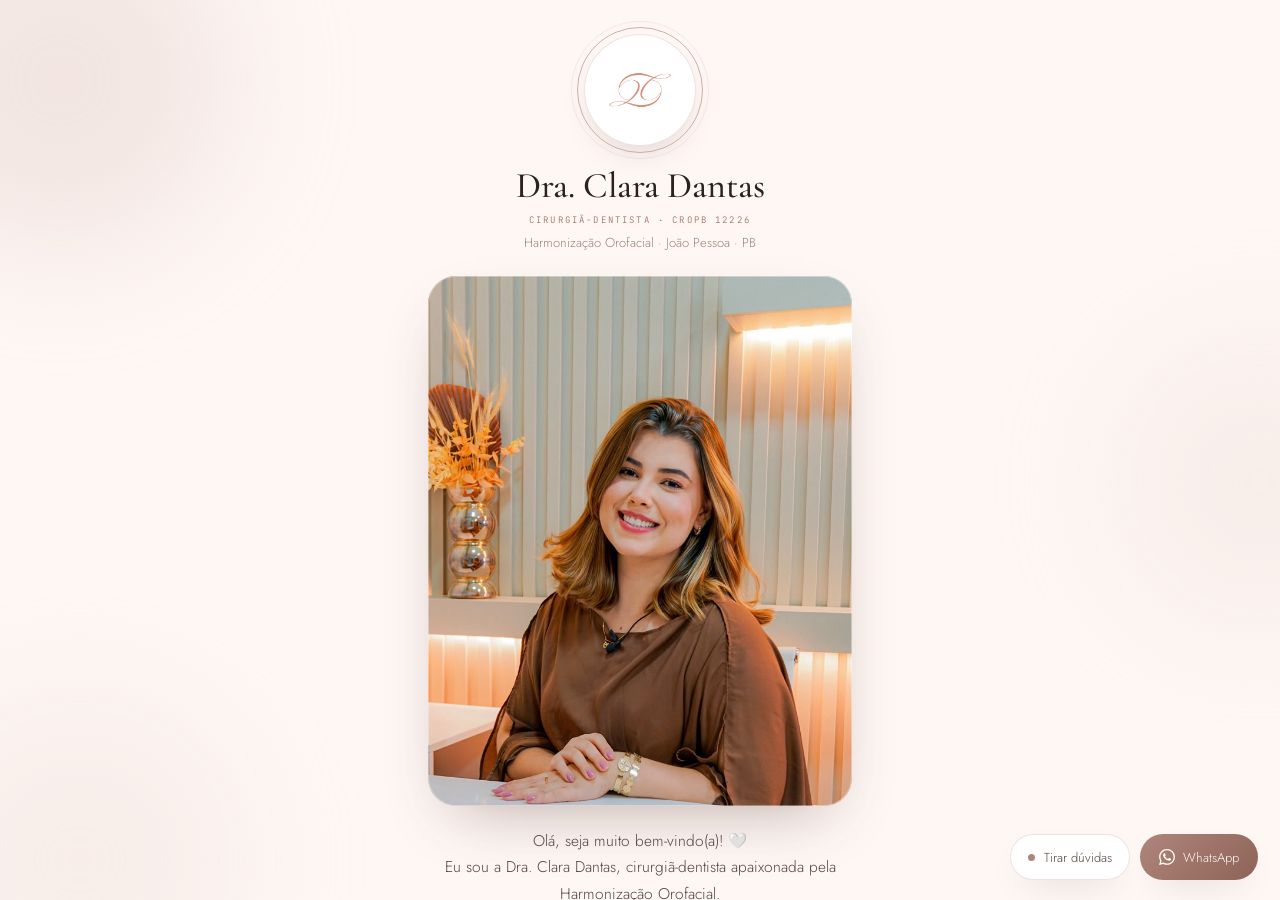
==== commit 1f8b7134: "at" ====
--- a/index.html
+++ b/index.html
@@ -10,7 +10,7 @@
   <meta property="og:type" content="profile">
   <meta property="og:title" content="Dra. Clara Dantas | Harmonização Orofacial">
   <meta property="og:description" content="Análise facial completa, planejamento exclusivo e resultados naturais e atemporais.">
-  <meta property="og:image" content="assets/img/clara-hero.jpeg">
+  <meta property="og:image" content="assets/img/clara-herocorreto.jpeg">
 
   <link rel="icon" href="assets/img/logo-simbolo.png">
 
@@ -50,7 +50,7 @@
 
     <!-- Capa: foto -->
     <div class="hero-photo">
-      <img src="assets/img/clara-hero.jpeg" alt="Dra. Clara Dantas, cirurgiã-dentista" fetchpriority="high">
+      <img src="assets/img/clara-herocorreto.jpeg" alt="Dra. Clara Dantas, cirurgiã-dentista" fetchpriority="high">
     </div>
 
     <!-- Capa: texto abaixo da foto -->
@@ -59,18 +59,13 @@
         Olá, seja muito bem-vindo(a)! 🤍<br>
         Eu sou a Dra. Clara Dantas, cirurgiã-dentista apaixonada pela Harmonização Orofacial.
       </p>
-      <div class="badges">
-        <span class="tag">Análise facial</span>
-        <span class="tag">Naturalidade</span>
-        <span class="tag">Planejamento exclusivo</span>
-      </div>
     </div>
 
     <!-- Pilares -->
     <div class="pilares">
-      <div class="pil"><div class="pil-v">Análise</div><div class="pil-l">completa antes de tudo</div></div>
-      <div class="pil"><div class="pil-v">Natural</div><div class="pil-l">sua identidade preservada</div></div>
-      <div class="pil"><div class="pil-v">Exclusivo</div><div class="pil-l">planejamento para você</div></div>
+      <div class="pil"><div class="pil-v">Análise</div><div class="pil-l">individual e completa</div></div>
+      <div class="pil"><div class="pil-v">Naturalidade</div><div class="pil-l">sua identidade preservada</div></div>
+      <div class="pil"><div class="pil-v">Exclusividade</div><div class="pil-l">protocolo exclusivo para você</div></div>
     </div>
 
     <!-- CTA principal -->
@@ -96,7 +91,7 @@
       </div>
       <div class="lcard" onclick="go('page-resultados')">
         <div class="cico mono">III</div>
-        <div class="ctxt"><div class="ct">Antes &amp; depois</div><div class="cs">Casos reais, publicados com autorização</div></div>
+        <div class="ctxt"><div class="ct">Pré e pós</div><div class="cs">Casos reais, publicados com autorização</div></div>
         <div class="carr">→</div>
       </div>
       <a class="lcard" data-href="instagram">
@@ -153,10 +148,10 @@
         </div>
         <div class="mcard" onclick="go('page-resultados')">
           <div class="mcard-media">
-            <img src="assets/img/caso-02.jpeg" alt="Antes e depois de preenchimento labial" loading="lazy">
+            <img src="assets/img/caso-02.jpeg" alt="Pré e pós de preenchimento labial" loading="lazy">
             <div class="mcard-overlay">
               <div class="mq-text">"Resultados que preservam a sua identidade."</div>
-              <div class="mq-tag">Antes &amp; depois</div>
+              <div class="mq-tag">Pré e pós</div>
             </div>
           </div>
           <div class="mcard-foot"><div class="mcard-label">Casos reais</div><div class="mcard-brand">CD</div></div>
@@ -300,16 +295,10 @@
       individualmente no WhatsApp, de acordo com o seu planejamento.
     </p>
 
-    <div class="cat-tabs">
-      <button class="ctab on" onclick="ctab(this,'proc-expressao')">✨ Toxina botulínica</button>
-      <button class="ctab" onclick="ctab(this,'proc-volume')">💎 Contorno &amp; volume</button>
-      <button class="ctab" onclick="ctab(this,'proc-pele')">🌸 Qualidade de pele</button>
-    </div>
-
-    <!-- Preenchidos por data/procedimentos.js -->
-    <div class="cat-pane on" id="proc-expressao"></div>
-    <div class="cat-pane" id="proc-volume"></div>
-    <div class="cat-pane" id="proc-pele"></div>
+    <!-- Abas e painéis são gerados por data/procedimentos.js
+         a partir de CATEGORIAS + PROCEDIMENTOS -->
+    <div class="cat-tabs" id="cat-tabs"></div>
+    <div id="cat-panes"></div>
 
     <div class="info-note">
       Nenhum procedimento é realizado sem avaliação prévia. Os resultados variam de pessoa
@@ -325,12 +314,12 @@
 
 
 <!-- ════════════════════════════════════════
-     ANTES & DEPOIS
+     PRÉ E PÓS
 ════════════════════════════════════════ -->
 <div class="pg subpg" id="page-resultados">
   <div class="sp-head">
     <button class="back-btn" onclick="back()">←</button>
-    <div class="sp-title">Antes &amp; depois</div>
+    <div class="sp-title">Pré e pós</div>
   </div>
   <div class="sp-body">
 
@@ -342,7 +331,7 @@
         <div class="caso-num">Caso 01</div>
       </div>
       <div class="caso-media">
-        <img src="assets/img/caso-01.jpeg" alt="Antes e depois de contorno mandibular" loading="lazy">
+        <img src="assets/img/caso-01.jpeg" alt="Pré e pós de contorno mandibular" loading="lazy">
       </div>
       <div class="caso-obs">Definição do ângulo da mandíbula e do terço inferior da face, preservando os traços da paciente.</div>
     </div>
@@ -353,7 +342,7 @@
         <div class="caso-num">Caso 02</div>
       </div>
       <div class="caso-media">
-        <img src="assets/img/caso-02.jpeg" alt="Antes e depois de preenchimento labial" loading="lazy">
+        <img src="assets/img/caso-02.jpeg" alt="Pré e pós de preenchimento labial" loading="lazy">
       </div>
       <div class="caso-obs">Contorno, hidratação e volume proporcional — lábios valorizados sem perder a naturalidade.</div>
     </div>
@@ -363,7 +352,7 @@
       Imagens publicadas mediante autorização expressa das pacientes.
     </div>
 
-    <a class="cta-btn" data-wa="Olá, Dra. Clara! Vi os casos de antes e depois e gostaria de agendar uma avaliação.">
+    <a class="cta-btn" data-wa="Olá, Dra. Clara! Vi os casos de pré e pós e gostaria de agendar uma avaliação.">
       <span>Quero avaliar o meu caso</span>
       <span class="cta-arr">→</span>
     </a>
@@ -439,5 +428,9 @@
 <script src="chatbot/engine.js"></script>
 <script src="js/app.js"></script>
 
+<!-- Vercel Web Analytics (versão para site estático — a rota /_vercel/
+     é servida pela própria Vercel; em ambiente local ela dá 404 e é ignorada) -->
+<script defer src="/_vercel/insights/script.js"></script>
+
 </body>
 </html>
--- a/css/home.css
+++ b/css/home.css
@@ -42,7 +42,7 @@
   background:var(--rose-200);aspect-ratio:4/5;
   box-shadow:var(--shadow-lg);animation:fadeU .7s ease both;
 }
-.hero-photo img{width:100%;height:100%;object-fit:cover;object-position:50% 18%}
+.hero-photo img{width:100%;height:100%;object-fit:cover;object-position:50% 35%}
 .hero-photo::after{
   content:'';position:absolute;inset:0;pointer-events:none;border-radius:var(--r-xl);
   box-shadow:inset 0 0 0 1px rgba(255,255,255,.35);
--- a/css/pages.css
+++ b/css/pages.css
@@ -79,7 +79,7 @@
 }
 
 /* ══════════════════════════════
-   ANTES & DEPOIS
+   PRÉ E PÓS
 ══════════════════════════════ */
 .caso{display:flex;flex-direction:column;gap:9px}
 .caso-media{border-radius:var(--r-lg);overflow:hidden;border:1px solid var(--line);background:#1a1a1a}
